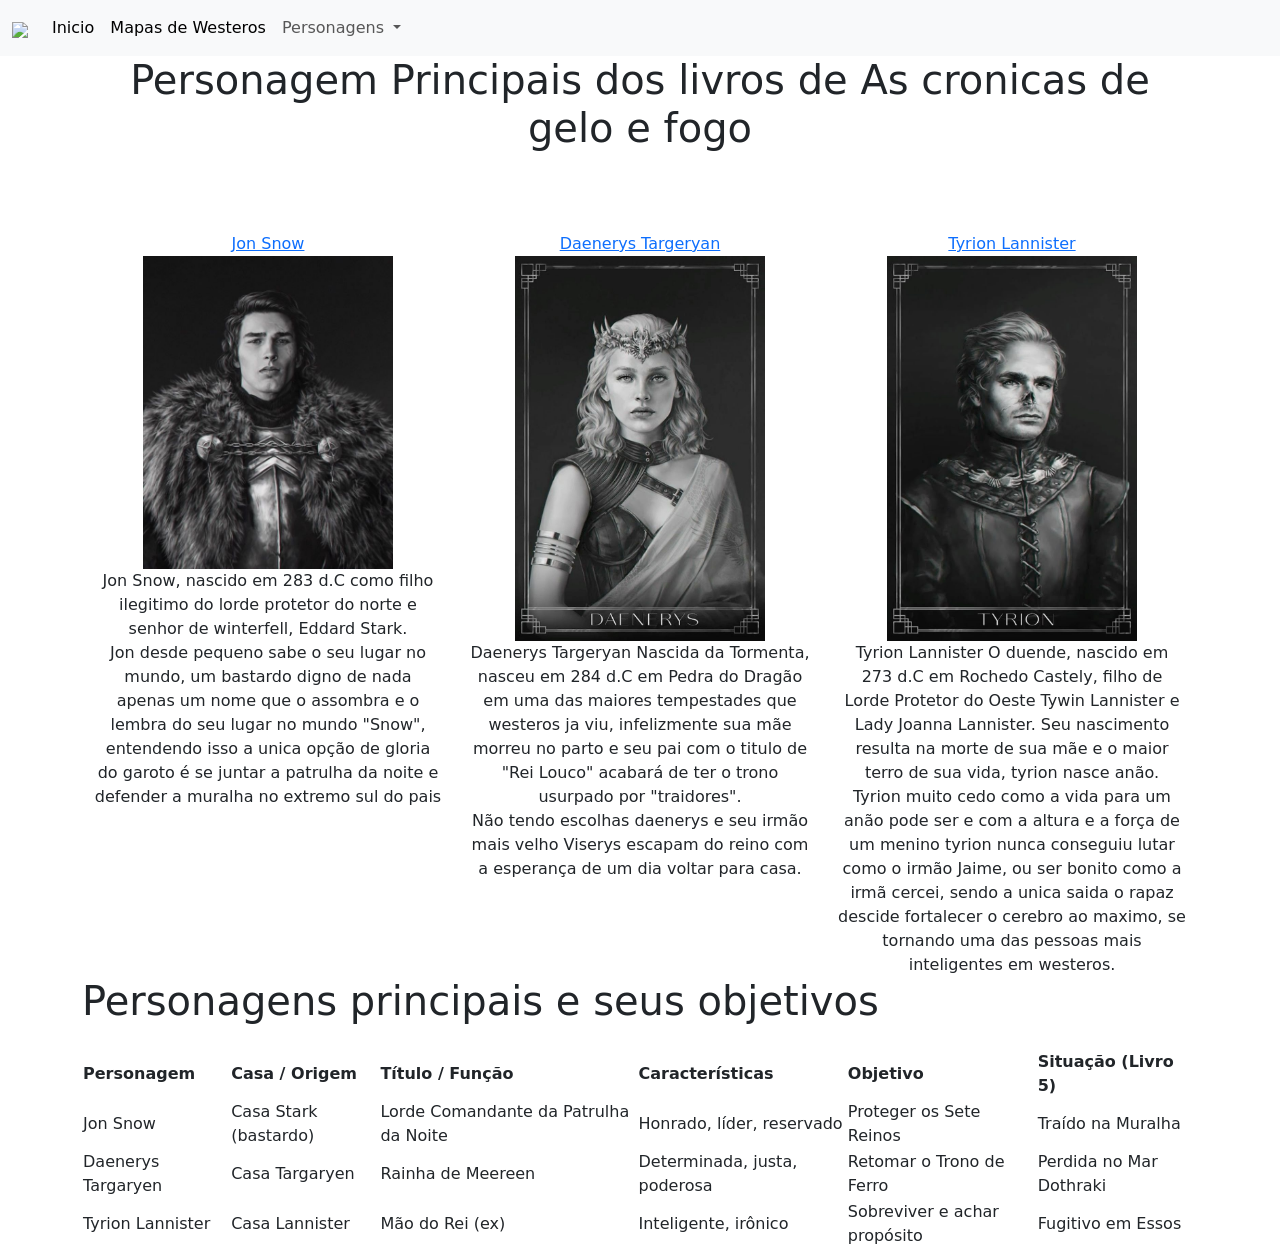
==== index.html @ 3ee5d3c5 "Add files via upload" ====
<!DOCTYPE html>
<html lang="pt-BR">

<head>
    <!--Configurações da Pagina-->
    <meta charset="utf-8">
    <meta name="viewport" content="width=device-width, initial-scale=1">
    <title>Site</title>
    <link href="https://cdn.jsdelivr.net/npm/bootstrap@5.3.8/dist/css/bootstrap.min.css" rel="stylesheet"
        integrity="sha384-sRIl4kxILFvY47J16cr9ZwB07vP4J8+LH7qKQnuqkuIAvNWLzeN8tE5YBujZqJLB" crossorigin="anonymous">
    <link rel="stylesheet" href="css/style.css">
    <link rel="icon" href="Img/Icon.png">
</head>

<body>
    <!--Cabeçalho e barra de navegação-->
    <header class="header">
        <nav class="navbar navbar-expand-lg bg-body-tertiary">
            <div class="container-fluid">
                <a class="navbar-brand" href="index.html"><img src="img/MundoGelo&Fogo.PNG" width="100px"></a>
                <button class="navbar-toggler" type="button" data-bs-toggle="collapse"
                    data-bs-target="#navbarNavDropdown" aria-controls="navbarNavDropdown" aria-expanded="false"
                    aria-label="Toggle navigation">
                    <span class="navbar-toggler-icon"></span>
                </button>
                <script src="https://cdn.jsdelivr.net/npm/bootstrap@5.3.2/dist/js/bootstrap.bundle.min.js"></script>

                <div class="collapse navbar-collapse" id="navbarNavDropdown">
                    <ul class="navbar-nav">
                        <li class="nav-item">
                            <a class="nav-link active" aria-current="page" href="index.html">Inicio</a>
                        </li>
                        <li class="nav-item">
                            <a class="nav-link active" aria-current="page" href="maps.html">Mapas de Westeros</a>
                        </li>
                        <li class="nav-item dropdown">
                            <a class="nav-link dropdown-toggle" href="#" role="button" data-bs-toggle="dropdown"
                                aria-expanded="true">
                                Personagens
                            </a>
                            <ul class="dropdown-menu">
                                <li><a class="dropdown-item" href="pag2.html">Jon Snow</a></li>
                                <li><a class="dropdown-item" href="pag3.html">Daenerys Targeryan</a></li>
                                <li><a class="dropdown-item" href="pag4.html">Tyrion Lannister</a></li>
                            </ul>
                        </li>
                    </ul>
                </div>
            </div>
        </nav>
    </header>
    <!--Conteudo da pagina-->
    <div class="container-lg">
        <h1>
            <center>Personagem Principais dos livros de As cronicas de gelo e fogo</center>
        </h1><br><br><br>
        <div class="container text-center">
            <div class="row align-items-start">
                <div class="col">
                    <a href="pag2.html">Jon Snow</a><br>
                    <img src="Img/Jon Snow.jpg" width="250px" ><br>
                    Jon Snow, nascido em 283 d.C como filho ilegitimo do lorde protetor do norte e senhor de winterfell,
                    Eddard Stark.
                    <br>Jon desde pequeno sabe o seu lugar no mundo, um bastardo digno de nada apenas um nome que o
                    assombra e o lembra do seu lugar no mundo "Snow",
                    entendendo isso a unica opção de gloria do garoto é se juntar a patrulha da noite e defender a
                    muralha no extremo sul do pais
                </div>
                <div class="col">
                    <a href="pag3.html">Daenerys Targeryan</a><br>
                    <img src="Img/Daenerys Targaryen.jpg" width="250px"><br>
                    Daenerys Targeryan Nascida da Tormenta, nasceu em 284 d.C em Pedra do Dragão em uma das maiores
                    tempestades que westeros ja viu, infelizmente sua mãe morreu no parto e seu pai com o titulo de "Rei
                    Louco" acabará de ter o trono usurpado por "traidores".<br>
                    Não tendo escolhas daenerys e seu irmão mais velho Viserys escapam do reino com a esperança de um
                    dia voltar para casa.
                </div>
                <div class="col">
                    <a href="pag4.html">Tyrion Lannister</a>
                    <img src="Img/Tyrion Lannister.jpg" width="250px"><br>
                    Tyrion Lannister O duende, nascido em 273 d.C em Rochedo Castely, filho de Lorde Protetor do Oeste
                    Tywin Lannister e Lady Joanna Lannister. Seu nascimento resulta na morte de sua mãe e o maior terro
                    de sua vida, tyrion nasce anão.<br>
                    Tyrion muito cedo como a vida para um anão pode ser e com a altura e a força de um menino tyrion
                    nunca conseguiu lutar como o irmão Jaime, ou ser bonito como a irmã cercei, sendo a unica saida o
                    rapaz descide fortalecer o cerebro ao maximo, se tornando uma das pessoas mais inteligentes em
                    westeros.
                </div>
            </div>
        </div>
        <div class="table-responsive">
            <table class="table table-bordered">
            <h1>Personagens principais e seus objetivos</h1>

            <table>
                <thead>
                    <tr>
                        <th>Personagem</th>
                        <th>Casa / Origem</th>
                        <th>Título / Função</th>
                        <th>Características</th>
                        <th>Objetivo</th>
                        <th>Situação (Livro 5)</th>
                    </tr>
                </thead>
                <tbody>
                    <tr>
                        <td>Jon Snow</td>
                        <td>Casa Stark (bastardo)</td>
                        <td>Lorde Comandante da Patrulha da Noite</td>
                        <td>Honrado, líder, reservado</td>
                        <td>Proteger os Sete Reinos</td>
                        <td>Traído na Muralha</td>
                    </tr>
                    <tr>
                        <td>Daenerys Targaryen</td>
                        <td>Casa Targaryen</td>
                        <td>Rainha de Meereen</td>
                        <td>Determinada, justa, poderosa</td>
                        <td>Retomar o Trono de Ferro</td>
                        <td>Perdida no Mar Dothraki</td>
                    </tr>
                    <tr>
                        <td>Tyrion Lannister</td>
                        <td>Casa Lannister</td>
                        <td>Mão do Rei (ex)</td>
                        <td>Inteligente, irônico</td>
                        <td>Sobreviver e achar propósito</td>
                        <td>Fugitivo em Essos</td>
                    </tr>
                </tbody>
            </table>
        </div>
</body>

</html>
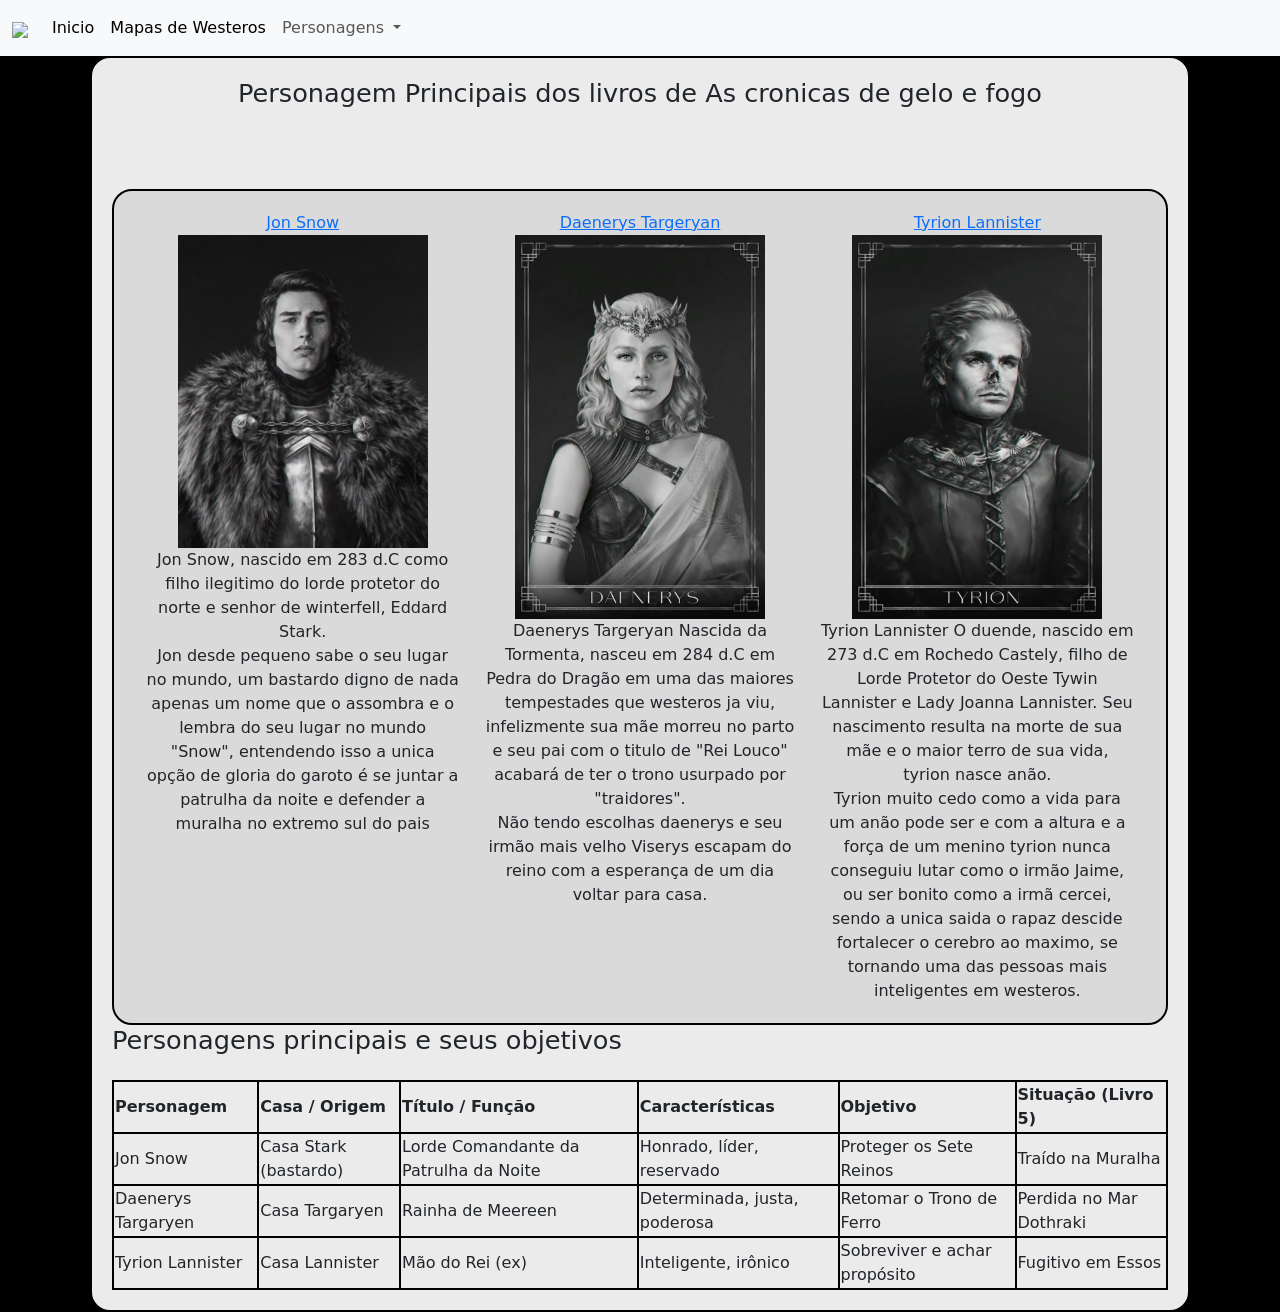
==== commit 5aeb441d: "Fix HTML structure and update Bootstrap links" ====
--- a/index.html
+++ b/index.html
@@ -8,7 +8,7 @@
     <title>Site</title>
     <link href="https://cdn.jsdelivr.net/npm/bootstrap@5.3.8/dist/css/bootstrap.min.css" rel="stylesheet"
         integrity="sha384-sRIl4kxILFvY47J16cr9ZwB07vP4J8+LH7qKQnuqkuIAvNWLzeN8tE5YBujZqJLB" crossorigin="anonymous">
-    <link rel="stylesheet" href="css/style.css">
+    <link rel="stylesheet" href="CSS/style.css">
     <link rel="icon" href="Img/Icon.png">
 </head>
 
@@ -133,4 +133,4 @@
         </div>
 </body>
 
-</html>+</html>
--- a/CSS/style.css
+++ b/CSS/style.css
@@ -0,0 +1,39 @@
+h1 {
+    font-size: 1.6rem;
+}
+
+h2 {
+    font-size: 1.3rem;
+}
+
+h3 {
+    font-size: 1.1rem;
+}
+
+body {
+    background-color: black;
+}
+
+
+.container-lg {
+    background-color: rgb(235, 235, 235);
+    max-width: 1100px;
+    width: 100%;
+    padding: 20px;
+    border: solid 2px black;
+    border-radius: 20px;
+}
+
+
+.row {
+    background-color: rgb(218, 218, 218);
+    border-radius: 20px;
+    border: solid 2px black;
+    padding: 20px;
+}
+
+
+th, td {
+    border: solid 2px black;
+}
+
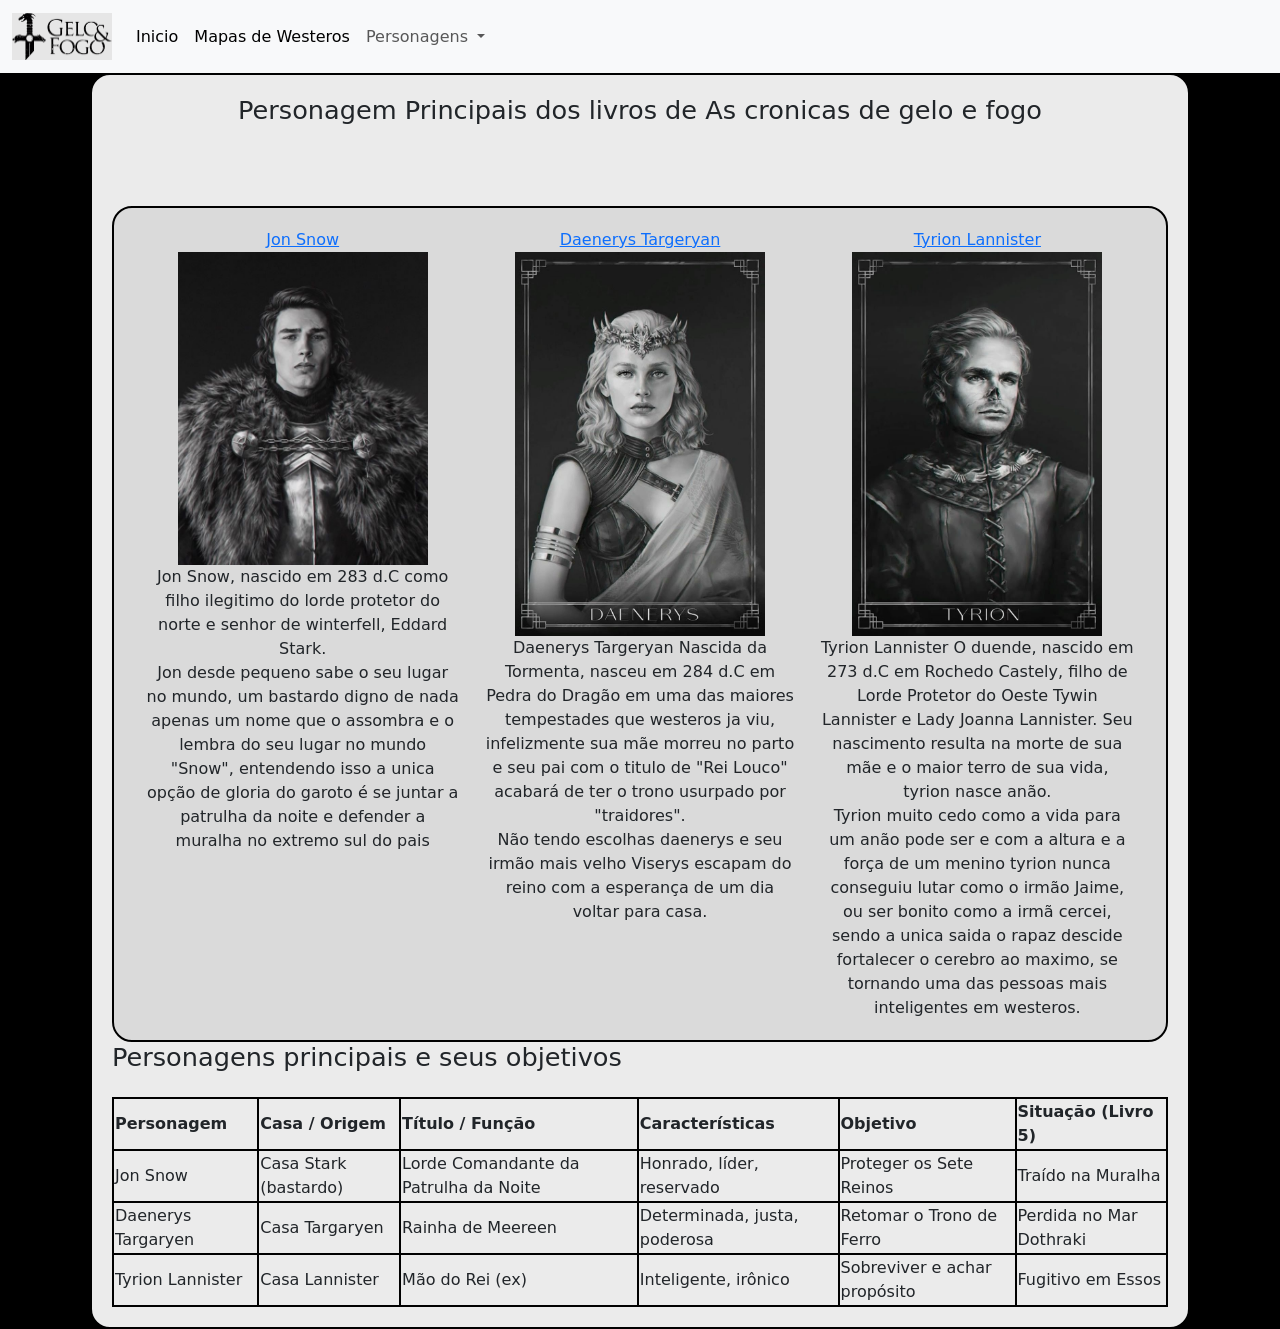
==== commit e26977dd: "Fix HTML encoding issues in index.html" ====
--- a/index.html
+++ b/index.html
@@ -17,7 +17,7 @@
     <header class="header">
         <nav class="navbar navbar-expand-lg bg-body-tertiary">
             <div class="container-fluid">
-                <a class="navbar-brand" href="index.html"><img src="img/MundoGelo&Fogo.PNG" width="100px"></a>
+                <a class="navbar-brand" href="index.html"><img src="Img/MundoGelo&Fogo.PNG" width="100px"></a>
                 <button class="navbar-toggler" type="button" data-bs-toggle="collapse"
                     data-bs-target="#navbarNavDropdown" aria-controls="navbarNavDropdown" aria-expanded="false"
                     aria-label="Toggle navigation">
@@ -134,3 +134,4 @@
 </body>
 
 </html>
+
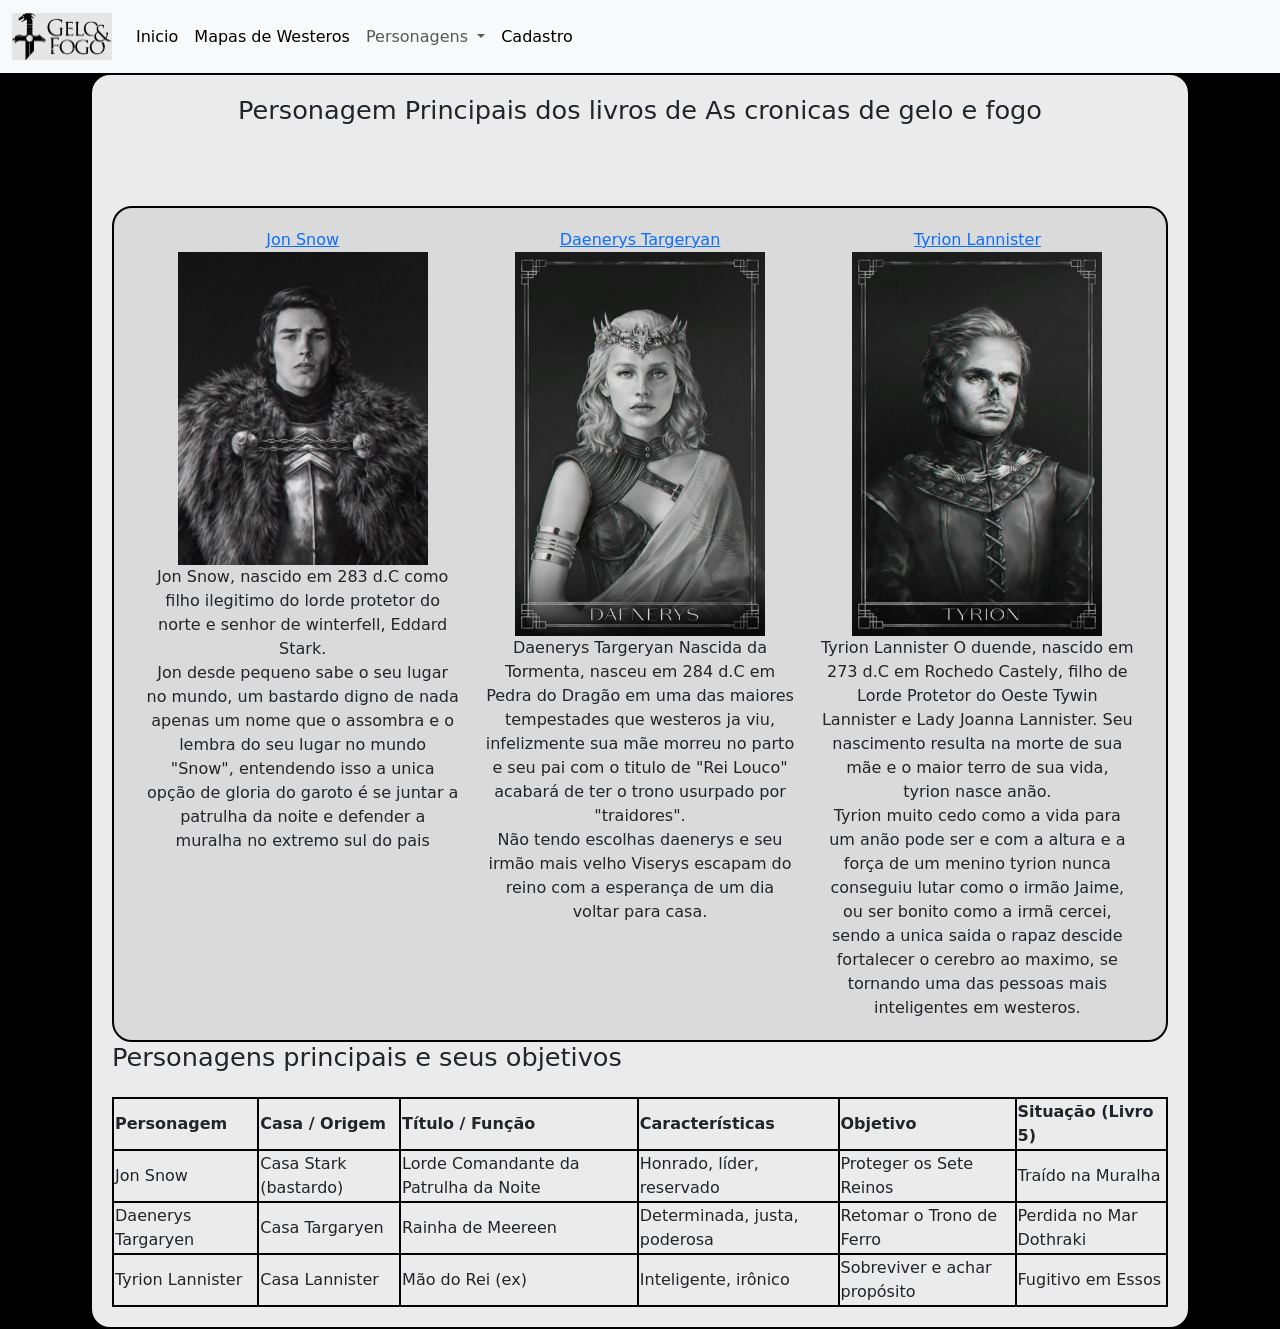
==== commit 61dad618: "Fix HTML structure and update navigation links" ====
--- a/index.html
+++ b/index.html
@@ -43,6 +43,9 @@
                                 <li><a class="dropdown-item" href="pag3.html">Daenerys Targeryan</a></li>
                                 <li><a class="dropdown-item" href="pag4.html">Tyrion Lannister</a></li>
                             </ul>
+                        </li>
+                        <li class="nav-item">
+                            <a class="nav-link active" aria-current="page" href="formulario.html">Cadastro</a>
                         </li>
                     </ul>
                 </div>
@@ -135,3 +138,4 @@
 
 </html>
 
+
